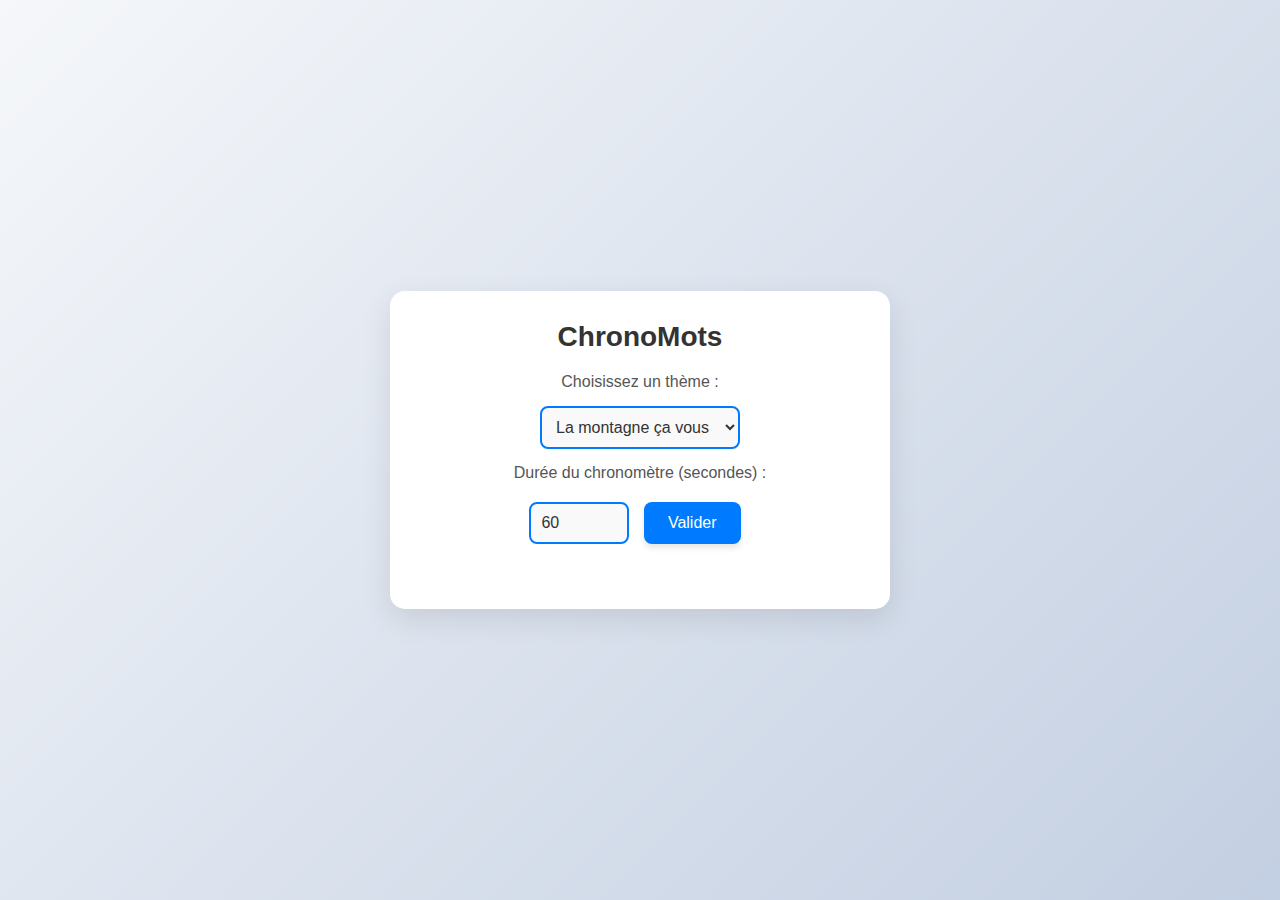
==== index.html @ f9aefe23 "Création de ChronoMots" ====
<!DOCTYPE html>
<html lang="fr">
<head>
    <meta charset="UTF-8">
    <meta name="viewport" content="width=device-width, initial-scale=1.0">
    <title>ChronoMots</title>
    <link rel="stylesheet" href="styles.css">
</head>
<body>
    <div class="container">
        <h1>ChronoMots</h1>
        <div id="choix-theme">
            <p>Choisissez un thème :</p>
            <select id="theme-select"></select>
            <p>Durée du chronomètre (secondes) :</p>
            <input type="number" id="duree-chrono" value="60" min="10" max="300">
            <button id="valider-theme">Valider</button>
        </div>
        <div id="jeu" class="hidden">
            <div id="theme-display">Thème : <span id="theme"></span></div>
            <div id="carte-display">Carte : <span id="carte"></span></div>
            <div id="chrono">Temps restant : <span id="temps"></span> secondes</div>
            <div id="score">Mots devinés : <span id="compteur">0</span></div>
            <div id="resultat"></div>
            <button id="mot-trouve">Mot trouvé !</button>
            <button id="passe">Passe</button>
            <button id="recommencer">Recommencer</button>
        </div>
    </div>
    <script src="script.js"></script>
</body>
</html>
---- styles.css ----
/* Reset de base */
* {
    margin: 0;
    padding: 0;
    box-sizing: border-box;
}

body {
    font-family: 'Arial', sans-serif;
    background: linear-gradient(135deg, #f5f7fa, #c3cfe2);
    display: flex;
    justify-content: center;
    align-items: center;
    height: 100vh;
    margin: 0;
}

.container {
    text-align: center;
    background: #ffffff;
    padding: 30px;
    border-radius: 15px;
    box-shadow: 0 10px 30px rgba(0, 0, 0, 0.1);
    max-width: 500px;
    width: 100%;
}

h1 {
    color: #333;
    font-size: 28px;
    margin-bottom: 20px;
    font-weight: bold;
}

#choix-theme {
    margin-bottom: 25px;
}

#choix-theme p {
    margin: 10px 0;
    font-size: 16px;
    color: #555;
}

#theme-select, #duree-chrono {
    padding: 10px;
    font-size: 16px;
    width: 100%;
    max-width: 200px;
    margin: 5px 0;
    border: 2px solid #007bff;
    border-radius: 8px;
    background-color: #f9f9f9;
    color: #333;
    transition: border-color 0.3s, box-shadow 0.3s;
}

#theme-select:focus, #duree-chrono:focus {
    border-color: #0056b3;
    box-shadow: 0 0 8px rgba(0, 123, 255, 0.3);
    outline: none;
}

#duree-chrono {
    width: 100px;
}

#jeu.hidden {
    display: none;
}

#theme-display, #carte-display {
    margin: 20px 0;
    font-size: 18px;
    color: #444;
}

#carte-display {
    font-weight: bold;
    font-size: 50px; /* Taille du mot agrandie */
    color: #007bff;
    text-shadow: 2px 2px 4px rgba(0, 0, 0, 0.1);
}

#chrono, #score {
    font-size: 22px;
    font-weight: bold;
    margin: 20px 0;
    color: #333;
}

#chrono {
    color: #e74c3c;
}

#score {
    color: #2ecc71;
}

#resultat {
    font-size: 18px;
    font-weight: bold;
    margin: 20px 0;
    color: #333;
    padding: 10px;
    background-color: #f9f9f9;
    border-radius: 8px;
    box-shadow: 0 2px 4px rgba(0, 0, 0, 0.1);
}

button {
    padding: 12px 24px;
    margin: 10px;
    font-size: 16px;
    cursor: pointer;
    border: none;
    border-radius: 8px;
    background-color: #007bff;
    color: #fff;
    transition: background-color 0.3s, transform 0.2s, box-shadow 0.3s;
    box-shadow: 0 4px 6px rgba(0, 0, 0, 0.1);
}

button:hover {
    background-color: #0056b3;
    transform: translateY(-2px);
    box-shadow: 0 6px 8px rgba(0, 0, 0, 0.15);
}

button:active {
    transform: translateY(0);
    box-shadow: 0 4px 6px rgba(0, 0, 0, 0.1);
}

#passe {
    background-color: #f39c12;
}

#passe:hover {
    background-color: #e67e22;
}

#recommencer {
    background-color: #e74c3c;
}

#recommencer:hover {
    background-color: #c0392b;
}
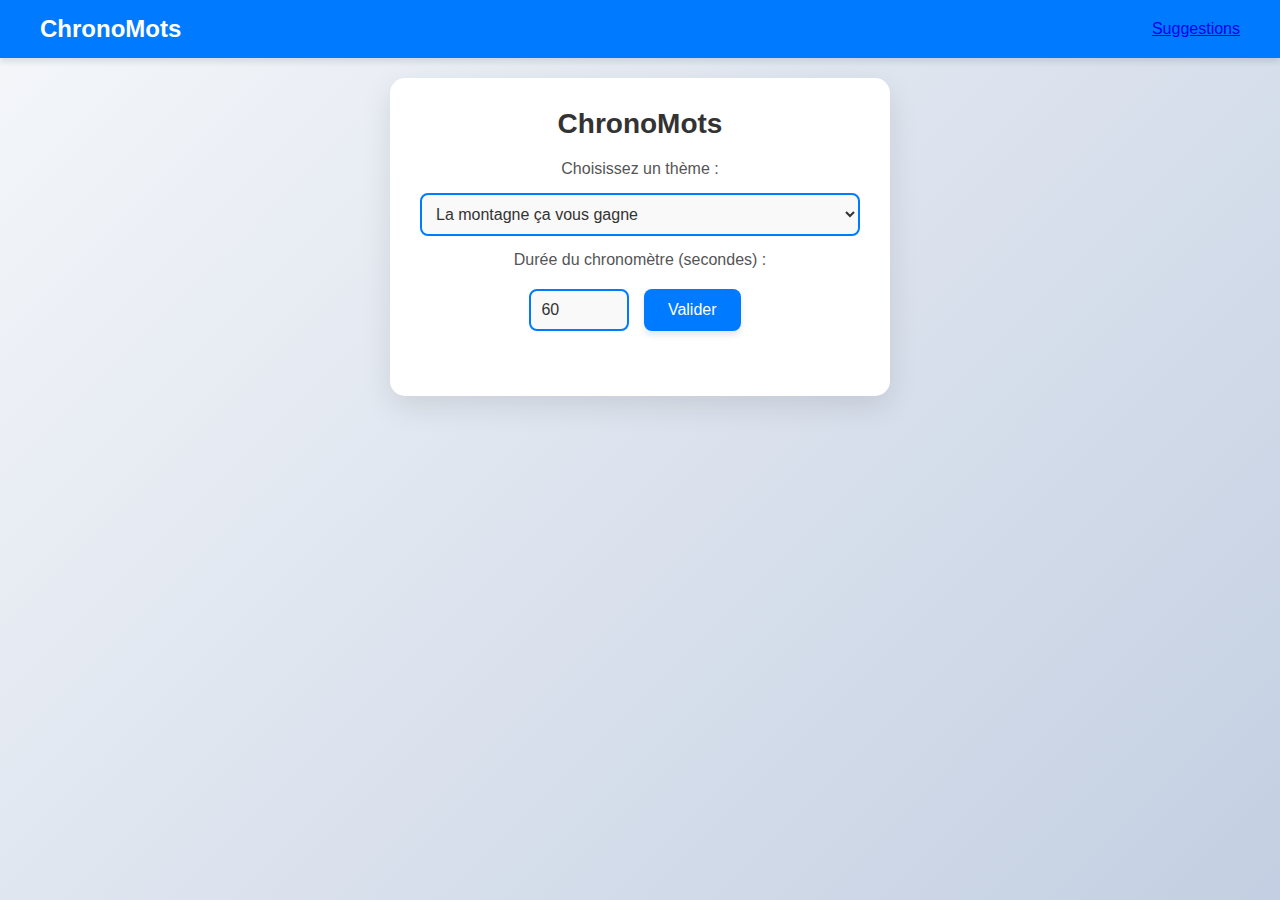
==== commit 245075be: "Améliorations et déploiments d'un menu suggestions." ====
--- a/index.html
+++ b/index.html
@@ -7,6 +7,17 @@
     <link rel="stylesheet" href="styles.css">
 </head>
 <body>
+    <!-- Bande en haut -->
+    <header>
+        <div class="bande-haut">
+            <div class="nom-jeu">ChronoMots</div>
+            <div class="onglet-suggestions">
+                <a href="suggestions.html" id="suggestions">Suggestions</a> <!-- Redirection vers suggestions.html -->
+            </div>
+        </div>
+    </header>
+
+    <!-- Contenu principal -->
     <div class="container">
         <h1>ChronoMots</h1>
         <div id="choix-theme">
@@ -18,7 +29,7 @@
         </div>
         <div id="jeu" class="hidden">
             <div id="theme-display">Thème : <span id="theme"></span></div>
-            <div id="carte-display">Carte : <span id="carte"></span></div>
+            <div id="mot-a-deviner"><span id="mot"></span></div>
             <div id="chrono">Temps restant : <span id="temps"></span> secondes</div>
             <div id="score">Mots devinés : <span id="compteur">0</span></div>
             <div id="resultat"></div>
@@ -27,6 +38,8 @@
             <button id="recommencer">Recommencer</button>
         </div>
     </div>
+
+    <!-- Script JavaScript -->
     <script src="script.js"></script>
 </body>
 </html>--- a/styles.css
+++ b/styles.css
@@ -9,12 +9,46 @@
     font-family: 'Arial', sans-serif;
     background: linear-gradient(135deg, #f5f7fa, #c3cfe2);
     display: flex;
-    justify-content: center;
+    flex-direction: column;
     align-items: center;
     height: 100vh;
     margin: 0;
 }
 
+/* Bande en haut */
+header {
+    width: 100%;
+    background-color: #007bff;
+    color: #fff;
+    padding: 15px 20px;
+    box-shadow: 0 4px 6px rgba(0, 0, 0, 0.1);
+}
+
+.bande-haut {
+    display: flex;
+    justify-content: space-between;
+    align-items: center;
+    max-width: 1200px;
+    margin: 0 auto;
+}
+
+.nom-jeu {
+    font-size: 24px;
+    font-weight: bold;
+}
+
+.onglet-contacter a {
+    color: #fff;
+    text-decoration: none;
+    font-size: 18px;
+    transition: opacity 0.3s;
+}
+
+.onglet-contacter a:hover {
+    opacity: 0.8;
+}
+
+/* Contenu principal */
 .container {
     text-align: center;
     background: #ffffff;
@@ -23,6 +57,7 @@
     box-shadow: 0 10px 30px rgba(0, 0, 0, 0.1);
     max-width: 500px;
     width: 100%;
+    margin-top: 20px;
 }
 
 h1 {
@@ -46,7 +81,7 @@
     padding: 10px;
     font-size: 16px;
     width: 100%;
-    max-width: 200px;
+    max-width: 1500px;
     margin: 5px 0;
     border: 2px solid #007bff;
     border-radius: 8px;
@@ -69,17 +104,18 @@
     display: none;
 }
 
-#theme-display, #carte-display {
+#theme-display {
     margin: 20px 0;
     font-size: 18px;
     color: #444;
 }
 
-#carte-display {
-    font-weight: bold;
-    font-size: 50px; /* Taille du mot agrandie */
+#mot-a-deviner {
+    font-weight: bold;
+    font-size: 42px;
     color: #007bff;
     text-shadow: 2px 2px 4px rgba(0, 0, 0, 0.1);
+    margin: 20px 0;
 }
 
 #chrono, #score {
@@ -146,4 +182,117 @@
 
 #recommencer:hover {
     background-color: #c0392b;
+}
+* {
+    margin: 0;
+    padding: 0;
+    box-sizing: border-box;
+}
+
+body {
+    font-family: 'Arial', sans-serif;
+    background: linear-gradient(135deg, #f5f7fa, #c3cfe2);
+    display: flex;
+    flex-direction: column;
+    align-items: center;
+    height: 100vh;
+    margin: 0;
+}
+
+header {
+    width: 100%;
+    background-color: #007bff;
+    color: #fff;
+    padding: 15px 20px;
+    box-shadow: 0 4px 6px rgba(0, 0, 0, 0.1);
+}
+
+.bande-haut {
+    display: flex;
+    justify-content: space-between;
+    align-items: center;
+    max-width: 1200px;
+    margin: 0 auto;
+}
+
+.nom-jeu {
+    font-size: 24px;
+    font-weight: bold;
+}
+
+.container {
+    text-align: center;
+    background: #ffffff;
+    padding: 30px;
+    border-radius: 15px;
+    box-shadow: 0 10px 30px rgba(0, 0, 0, 0.1);
+    max-width: 500px;
+    width: 100%;
+    margin-top: 20px;
+}
+
+h1 {
+    color: #333;
+    font-size: 28px;
+    margin-bottom: 20px;
+    font-weight: bold;
+}
+
+.form-group {
+    margin-bottom: 15px;
+}
+
+.form-group label {
+    display: block;
+    font-size: 16px;
+    margin-bottom: 5px;
+    color: #333;
+}
+
+.form-group textarea {
+    width: 100%;
+    padding: 10px;
+    font-size: 16px;
+    border: 2px solid #007bff;
+    border-radius: 8px;
+    background-color: #f9f9f9;
+    color: #333;
+    transition: border-color 0.3s, box-shadow 0.3s;
+    resize: vertical;
+    min-height: 100px;
+}
+
+.form-group textarea:focus {
+    border-color: #0056b3;
+    box-shadow: 0 0 8px rgba(0, 123, 255, 0.3);
+    outline: none;
+}
+
+button[type="submit"] {
+    padding: 12px 24px;
+    font-size: 16px;
+    cursor: pointer;
+    border: none;
+    border-radius: 8px;
+    background-color: #007bff;
+    color: #fff;
+    transition: background-color 0.3s, transform 0.2s, box-shadow 0.3s;
+    box-shadow: 0 4px 6px rgba(0, 0, 0, 0.1);
+}
+
+button[type="submit"]:hover {
+    background-color: #0056b3;
+    transform: translateY(-2px);
+    box-shadow: 0 6px 8px rgba(0, 0, 0, 0.15);
+}
+
+button[type="submit"]:active {
+    transform: translateY(0);
+    box-shadow: 0 4px 6px rgba(0, 0, 0, 0.1);
+}
+
+#resultat-suggestion {
+    margin-top: 20px;
+    font-size: 18px;
+    font-weight: bold;
 }